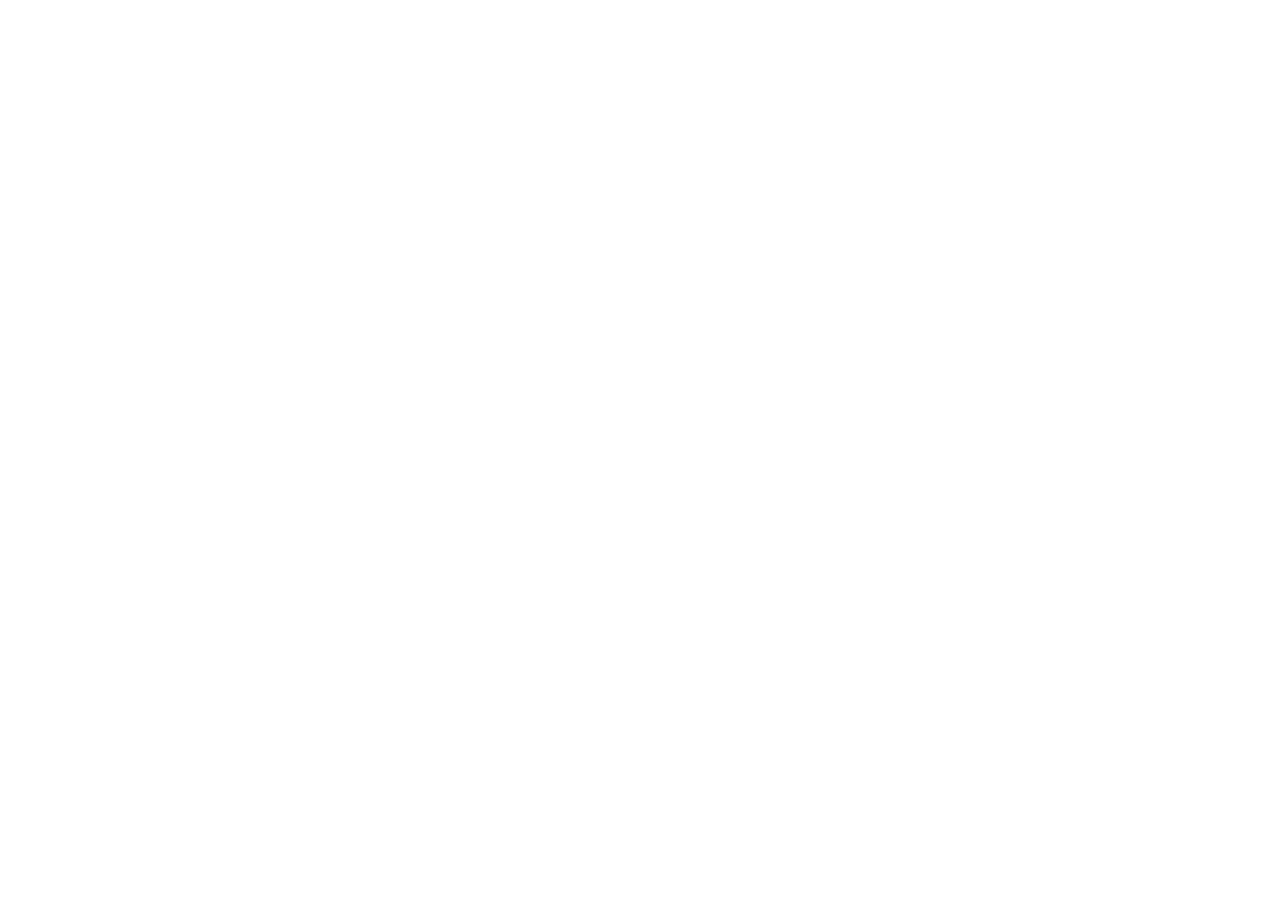
==== docs/index.html @ 1564775b "primer estructura y enlaces" ====
<!DOCTYPE html>
<html lang="es">
<head>
    <meta charset="UTF-8">
    <meta name="viewport" content="width=device-width, initial-scale=1.0">
    <title>INDEX</title>
    <link rel="icon" href="data:,">
    <link rel="stylesheet" href="css/main.css">
    <link rel="stylesheet" href="css/login.css">
    <script src="https://code.jquery.com/jquery-3.7.1.min.js" 
        integrity="sha256-/JqT3SQfawRcv/BIHPThkBvs0OEvtFFmqPF/lYI/Cxo="
        crossorigin="anonymous"></script>
</head>
<body>
    <script type="module" src="js/login.js" ></script>
</body>
</html>
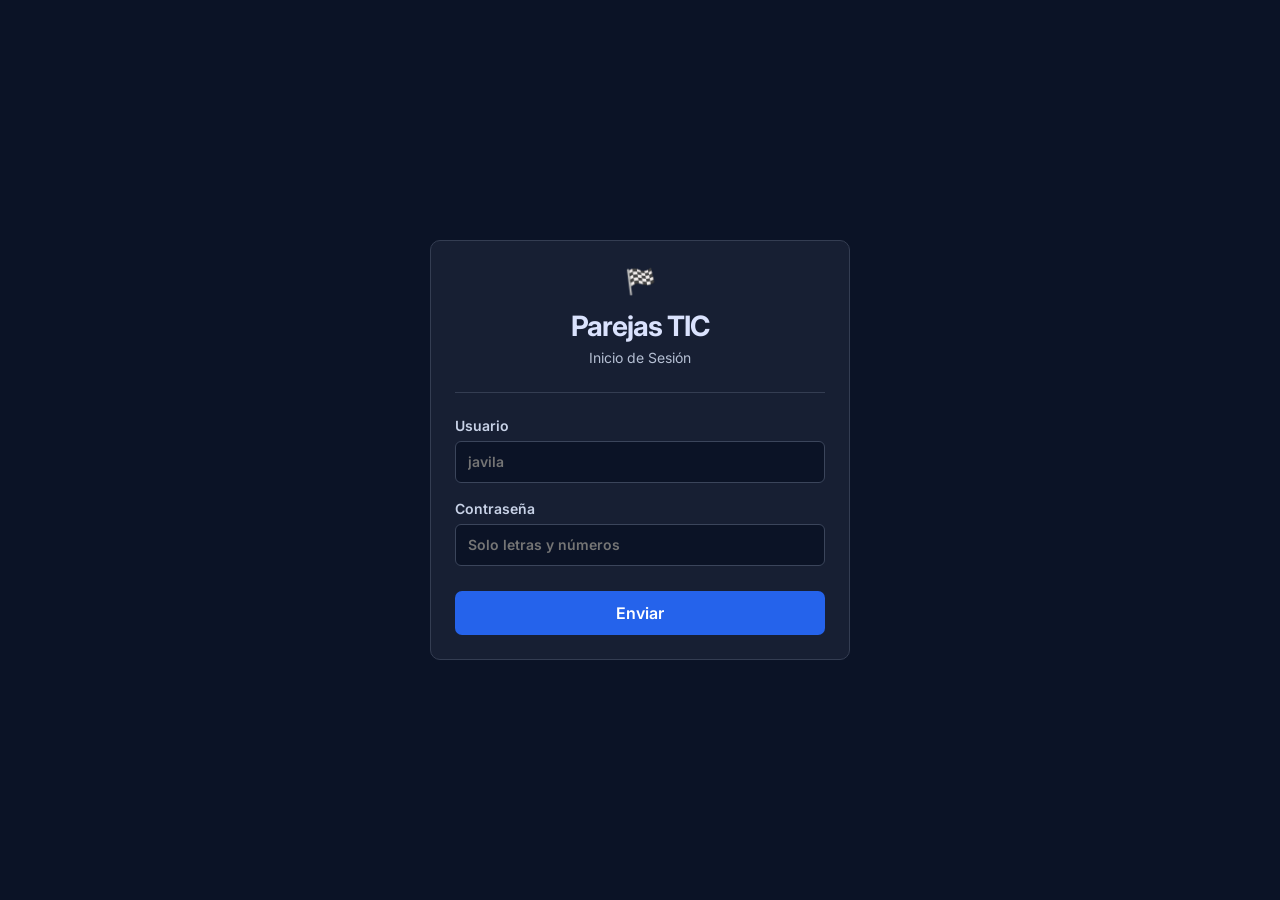
==== commit abd2512c: "index y presentación para main.css y login.css" ====
--- a/docs/index.html
+++ b/docs/index.html
@@ -3,15 +3,73 @@
 <head>
     <meta charset="UTF-8">
     <meta name="viewport" content="width=device-width, initial-scale=1.0">
-    <title>INDEX</title>
+    <meta name="theme-color" content="#0b1326"> 
+
+    <title>Parejas TIC | Inicio de sesión</title>
     <link rel="icon" href="data:,">
+<!-- Hojas de etilo: general y especificia de login -->
     <link rel="stylesheet" href="css/main.css">
     <link rel="stylesheet" href="css/login.css">
+    <!-- Bibloteca jQuery cargada desde CDN oficial -->
     <script src="https://code.jquery.com/jquery-3.7.1.min.js" 
         integrity="sha256-/JqT3SQfawRcv/BIHPThkBvs0OEvtFFmqPF/lYI/Cxo="
         crossorigin="anonymous"></script>
 </head>
-<body>
+<body class = "pagina pagina-centrada">
+    <!-- contenedor principal -->
+     <main class="panel panel-login">
+
+        <!-- Cabecera con logotivo y título -->
+         <header class="cabecera-panel">
+            <span class="marca-logo" aria-hidden="true">🏁</span>
+            <h1>Parejas TIC</h1>
+            <p>Inicio de Sesión</p>
+         </header>
+
+         <!-- Formulario de acceso   novalidadte para gestionar validaciones con Js/JQuery -->
+
+        <form action="" id="formulario-login" novalidate >
+            <!-- contenedor accesible para mostrar avisos de error -->
+             <div id="mensaje-login" class="aviso" role="alert" aria-live="polite" hidden></div>
+            
+             <!-- Campo de entrada para el nombre de usuario -->
+            <label for="" class="campo-formulario">
+                <span>
+                    Usuario
+                </span>
+                <input 
+                    id="usuario"
+                    name="usuario"
+                    type="text"
+                    autocomplete="username"
+                    required
+                    placeholder="javila"
+                >
+            </label>
+
+            <!-- Campo de entrada para la contraseña -->
+             <label for="" class="campo-formulario">
+                <span>Contraseña</span>
+                <input
+                    id="password"
+                    type="password"
+                    autocomplete="current-password"
+                    required
+                    placeholder="Solo letras y números"
+                >
+            </label>
+
+            <!-- Boón de envío del formulario -->
+             <button class="boton boton-primario boton-ancho-total" type="submit">
+                Enviar
+             </button>
+
+
+        </form>
+
+
+     </main>
+    <!-- Controlador modular  javaScript  -->
     <script type="module" src="js/login.js" ></script>
 </body>
 </html>
--- a/docs/css/main.css
+++ b/docs/css/main.css
@@ -0,0 +1,192 @@
+/* Estilos Generales */
+@import url('https://fonts.googleapis.com/css2?family=Inter:wght@400;500;600;700&family=JetBrains+Mono:wght@400;500&display=swap');
+
+:root {
+  color-scheme: dark;
+  font-family: 'Inter', system-ui, -apple-system, BlinkMacSystemFont, "Segoe UI", sans-serif;
+  color: #dae2fd;
+  background-color: #0b1326;
+  font-synthesis: none;
+
+  --canvas: #0b1326;
+  --superficie: #171f33;
+  --superficie-baja: #131b2e;
+  --superficie-alta: #222a3d;
+  --borde: #343d52;
+  --texto-secundario: #aab5cc;
+
+  --azul-primario: #2563eb;
+  --azul-hover: #1d4ed8;
+  --cyan-acento: #22c3ee;
+  --verde-exito: #00c78b;
+  --amarillo-alerta: #f5a000;
+  --rojo-error: #ff817a;
+}
+
+*,
+*::before,
+*::after {
+  box-sizing: border-box; /* Asegura que padding y border no descuadren los anchos */
+}
+
+body {
+  margin: 0;
+  min-width: 20rem;
+  min-height: 100vh;
+  background-color: var(--canvas);
+}
+
+button,
+input {
+  font: inherit;
+}
+
+a {
+  color: inherit;
+  text-decoration: none;
+}
+
+.pagina {
+  min-height: 100vh;
+  padding: 2rem;
+}
+
+.pagina-centrada {
+  display: grid;
+  place-items: center; /* Centrado perfecto en grid  */
+}
+
+.panel {
+  width: min(100%, 36.25rem); /* Ancho fluido que se adapta si la pantalla es muy pequeña */
+  padding: 2rem;
+  border: 1px solid var(--borde);
+  border-radius: 0.625rem;
+  background-color: var(--superficie);
+}
+
+.cabecera-panel {
+  text-align: center;
+  padding-bottom: 1.375rem;
+  margin-bottom: 1.5rem;
+  border-bottom: 1px solid var(--borde);
+}
+
+.cabecera-panel h1 {
+  margin: 0.75rem 0 0.25rem;
+  font-size: clamp(1.375rem, 4vw, 1.75rem); /* Texto responsive que escala según la pantalla */
+  letter-spacing: -0.035em;
+}
+
+.cabecera-panel p {
+  margin: 0;
+  color: #b5bfd3;
+  font-size: 0.875rem;
+  line-height: 1.6;
+}
+
+.marca-logo {
+  display: inline-grid;
+  place-items: center;
+  width: 2.5rem;
+  height: 2.5rem;
+  border-radius: 0.5rem;
+  background-color: #222c41;
+  color: #b4c5ff;
+  font-size: 1.5625rem;
+  line-height: 1;
+}
+
+.boton {
+  display: inline-flex;
+  align-items: center;
+  justify-content: center;
+  min-height: 2.75rem;
+  padding: 0.625rem 1rem;
+  border: 1px solid transparent;
+  border-radius: 0.4375rem;
+  cursor: pointer;
+  font-weight: 600;
+  text-align: center;
+  transition: background-color 0.15s ease, border-color 0.15s ease;
+}
+
+.boton-primario {
+  color: #ffffff;
+  background-color: var(--azul-primario);
+}
+
+.boton-primario:hover {
+  background-color: var(--azul-hover);
+}
+
+.boton-secundario {
+  color: #b9c7e0;
+  background-color: var(--superficie-baja);
+  border-color: var(--borde);
+}
+
+.boton-secundario:hover {
+  color: #ffffff;
+  background-color: #2d364b;
+}
+
+.boton-ancho-total {
+  width: 100%;
+  margin-top: 0.5rem;
+}
+
+.boton-grande {
+  min-height: 3.5rem;
+  margin-top: 0.875rem;
+  font-size: 1rem;
+}
+
+.aviso {
+  margin: 0 0 1.375rem;
+  padding: 0.8125rem 0.875rem;
+  border: 1px solid var(--rojo-error);
+  border-left: 0.25rem solid var(--rojo-error); /* Franja lateral para destacar el tipo de alerta */
+  border-radius: 0.375rem;
+  color: #e5e9f3;
+  background-color: #121a2d;
+  font-size: 0.8125rem;
+  line-height: 1.5;
+}
+
+.aviso[data-tipo="exito"] {
+  border-color: var(--verde-exito);
+  border-left-color: var(--verde-exito);
+}
+
+.aviso[hidden] {
+  display: none;
+}
+
+/* Oculta elementos visualmente pero los deja accesibles para lectores de pantalla */
+.solo-lectores {
+  position: absolute;
+  width: 1px;
+  height: 1px;
+  padding: 0;
+  margin: -1px;
+  overflow: hidden;
+  clip: rect(0, 0, 0, 0);
+  white-space: nowrap;
+  border: 0;
+}
+
+@media (max-width: 47.5rem) {
+  .pagina {
+    padding: 1.25rem;
+  }
+}
+
+@media (max-width: 30rem) {
+  .pagina {
+    padding: 0.875rem;
+  }
+
+  .panel {
+    padding: 1.375rem 1.125rem;
+  }
+}
--- a/docs/css/login.css
+++ b/docs/css/login.css
@@ -0,0 +1,53 @@
+/* Interfaz de Login */
+.panel-login {
+  width: min(100%, 26.25rem); /* Tope de 420px para que el formulario no quede gigante en PC */
+  padding: 1.5rem;
+}
+
+.panel-login .marca-logo {
+  width: 2rem;
+  height: 2rem;
+  background-color: transparent;
+}
+
+.panel-login .cabecera-panel {
+  margin-bottom: 1.5rem;
+}
+
+/* Contenedor para alinear la etiqueta y el input */
+.campo-formulario {
+  display: grid;
+  gap: 0.4375rem;
+  margin: 0 0 1.0625rem;
+  color: #c8d2e7;
+  font-size: 0.875rem;
+  font-weight: 600;
+}
+
+.campo-formulario input {
+  width: 100%;
+  min-height: 2.625rem;
+  padding: 0.5625rem 0.75rem;
+  color: #f8fafc;
+  background-color: var(--canvas);
+  border: 1px solid #3b455b;
+  border-radius: 0.375rem;
+  outline: none; /* Quitamos el borde por defecto del navegador */
+  transition: border-color 0.2s ease;
+}
+
+/* Estado activo al escribir en el input */
+.campo-formulario input:focus {
+  border-color: #4d83ff;
+}
+
+.panel-login .boton-ancho-total {
+  margin-top: 0.5rem;
+}
+
+/* Ajustes para móviles */
+@media (max-width: 30rem) {
+  .panel-login {
+    padding: 1.375rem;
+  }
+}
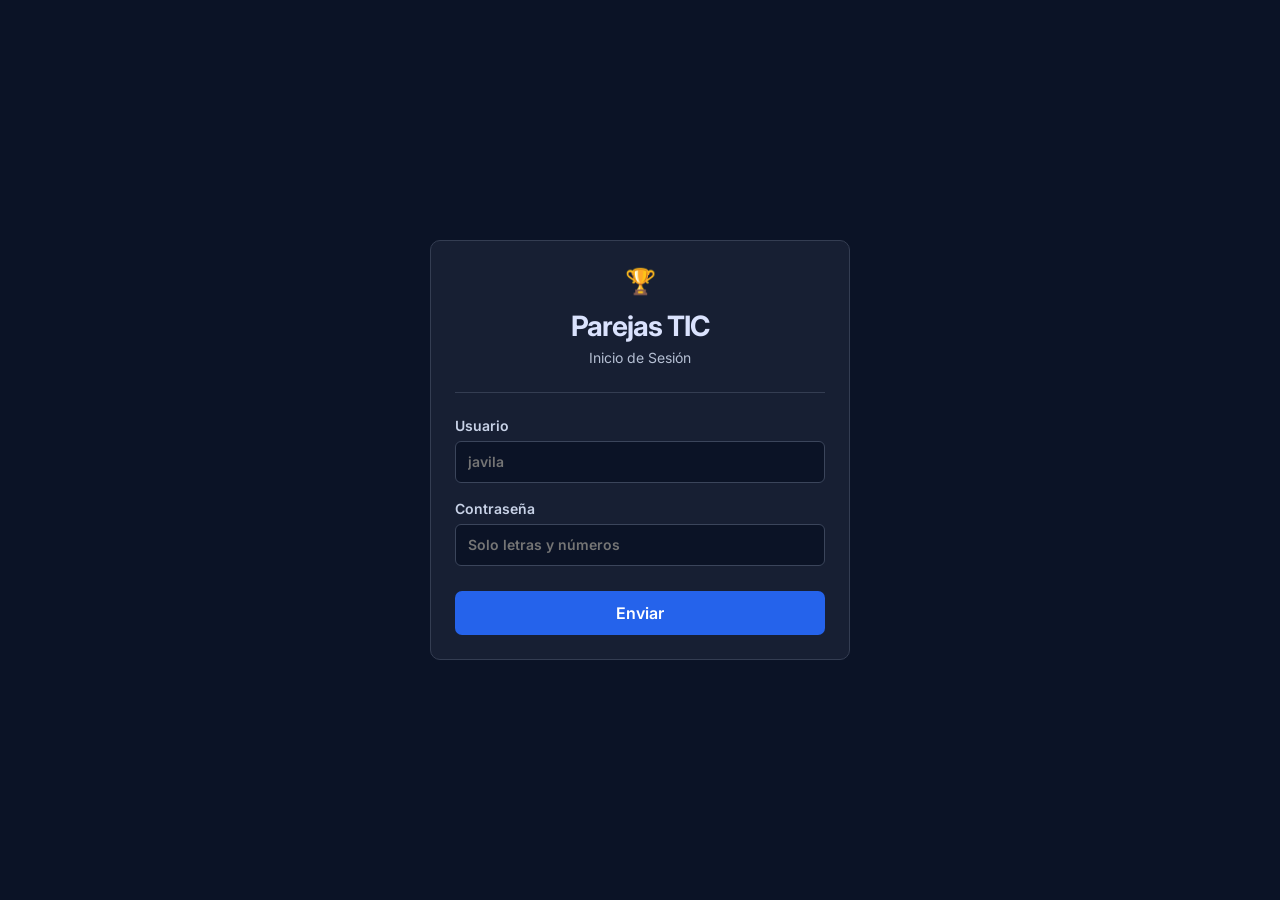
==== commit 866865a3: "bienvenida e incluyo usuario" ====
--- a/docs/index.html
+++ b/docs/index.html
@@ -17,58 +17,58 @@
 </head>
 <body class = "pagina pagina-centrada">
     <!-- contenedor principal -->
-     <main class="panel panel-login">
+    <main class="panel panel-login">
 
-        <!-- Cabecera con logotivo y título -->
-         <header class="cabecera-panel">
-            <span class="marca-logo" aria-hidden="true">🏁</span>
-            <h1>Parejas TIC</h1>
-            <p>Inicio de Sesión</p>
-         </header>
+    <!-- Cabecera con logotivo y título -->
+        <header class="cabecera-panel">
+        <span class="marca-logo" aria-hidden="true">🏆</span>
+        <h1>Parejas TIC</h1>
+        <p>Inicio de Sesión</p>
+        </header>
 
-         <!-- Formulario de acceso   novalidadte para gestionar validaciones con Js/JQuery -->
+        <!-- Formulario de acceso   novalidadte para gestionar validaciones con Js/JQuery -->
 
-        <form action="" id="formulario-login" novalidate >
-            <!-- contenedor accesible para mostrar avisos de error -->
-             <div id="mensaje-login" class="aviso" role="alert" aria-live="polite" hidden></div>
-            
-             <!-- Campo de entrada para el nombre de usuario -->
-            <label for="" class="campo-formulario">
-                <span>
-                    Usuario
-                </span>
-                <input 
-                    id="usuario"
-                    name="usuario"
-                    type="text"
-                    autocomplete="username"
-                    required
-                    placeholder="javila"
-                >
-            </label>
+    <form action="" id="formulario-login" novalidate >
+        <!-- contenedor accesible para mostrar avisos de error -->
+        <div id="mensaje-login" class="aviso" role="alert" aria-live="polite" hidden></div>
+        
+            <!-- Campo de entrada para el nombre de usuario -->
+        <label for="" class="campo-formulario">
+            <span>
+                Usuario
+            </span>
+            <input 
+                id="usuario"
+                name="usuario"
+                type="text"
+                autocomplete="username"
+                required
+                placeholder="javila"
+            >
+        </label>
 
-            <!-- Campo de entrada para la contraseña -->
-             <label for="" class="campo-formulario">
-                <span>Contraseña</span>
-                <input
-                    id="password"
-                    type="password"
-                    autocomplete="current-password"
-                    required
-                    placeholder="Solo letras y números"
-                >
-            </label>
+        <!-- Campo de entrada para la contraseña -->
+        <label for="" class="campo-formulario">
+        <span>Contraseña</span>
+        <input
+            id="password"
+            type="password"
+            autocomplete="current-password"
+            required
+            placeholder="Solo letras y números"
+        >
+        </label>
 
-            <!-- Boón de envío del formulario -->
-             <button class="boton boton-primario boton-ancho-total" type="submit">
-                Enviar
-             </button>
+        <!-- Boón de envío del formulario -->
+        <button class="boton boton-primario boton-ancho-total" type="submit">
+            Enviar
+        </button>
 
 
-        </form>
+    </form>
 
 
-     </main>
+    </main>
     <!-- Controlador modular  javaScript  -->
     <script type="module" src="js/login.js" ></script>
 </body>
--- a/docs/css/main.css
+++ b/docs/css/main.css
@@ -2,191 +2,191 @@
 @import url('https://fonts.googleapis.com/css2?family=Inter:wght@400;500;600;700&family=JetBrains+Mono:wght@400;500&display=swap');
 
 :root {
-  color-scheme: dark;
-  font-family: 'Inter', system-ui, -apple-system, BlinkMacSystemFont, "Segoe UI", sans-serif;
-  color: #dae2fd;
-  background-color: #0b1326;
-  font-synthesis: none;
+    color-scheme: dark;
+    font-family: 'Inter', system-ui, -apple-system, BlinkMacSystemFont, "Segoe UI", sans-serif;
+    color: #dae2fd;
+    background-color: #0b1326;
+    font-synthesis: none;
 
-  --canvas: #0b1326;
-  --superficie: #171f33;
-  --superficie-baja: #131b2e;
-  --superficie-alta: #222a3d;
-  --borde: #343d52;
-  --texto-secundario: #aab5cc;
+    --canvas: #0b1326;
+    --superficie: #171f33;
+    --superficie-baja: #131b2e;
+    --superficie-alta: #222a3d;
+    --borde: #343d52;
+    --texto-secundario: #aab5cc;
 
-  --azul-primario: #2563eb;
-  --azul-hover: #1d4ed8;
-  --cyan-acento: #22c3ee;
-  --verde-exito: #00c78b;
-  --amarillo-alerta: #f5a000;
-  --rojo-error: #ff817a;
+    --azul-primario: #2563eb;
+    --azul-hover: #1d4ed8;
+    --cyan-acento: #22c3ee;
+    --verde-exito: #00c78b;
+    --amarillo-alerta: #f5a000;
+    --rojo-error: #ff817a;
 }
 
 *,
 *::before,
 *::after {
-  box-sizing: border-box; /* Asegura que padding y border no descuadren los anchos */
+    box-sizing: border-box; /* Asegura que padding y border no descuadren los anchos */
 }
 
 body {
-  margin: 0;
-  min-width: 20rem;
-  min-height: 100vh;
-  background-color: var(--canvas);
+    margin: 0;
+    min-width: 20rem;
+    min-height: 100vh;
+    background-color: var(--canvas);
 }
 
 button,
-input {
-  font: inherit;
-}
+    input {
+        font: inherit;
+    }
 
 a {
-  color: inherit;
-  text-decoration: none;
+    color: inherit;
+    text-decoration: none;
 }
 
 .pagina {
-  min-height: 100vh;
-  padding: 2rem;
+    min-height: 100vh;
+    padding: 2rem;
 }
 
 .pagina-centrada {
-  display: grid;
-  place-items: center; /* Centrado perfecto en grid  */
+    display: grid;
+    place-items: center; /* Centrado perfecto en grid  */
 }
 
 .panel {
-  width: min(100%, 36.25rem); /* Ancho fluido que se adapta si la pantalla es muy pequeña */
-  padding: 2rem;
-  border: 1px solid var(--borde);
-  border-radius: 0.625rem;
-  background-color: var(--superficie);
+    width: min(100%, 36.25rem); /* Ancho fluido que se adapta si la pantalla es muy pequeña */
+    padding: 2rem;
+    border: 1px solid var(--borde);
+    border-radius: 0.625rem;
+    background-color: var(--superficie);
 }
 
 .cabecera-panel {
-  text-align: center;
-  padding-bottom: 1.375rem;
-  margin-bottom: 1.5rem;
-  border-bottom: 1px solid var(--borde);
+    text-align: center;
+    padding-bottom: 1.375rem;
+    margin-bottom: 1.5rem;
+    border-bottom: 1px solid var(--borde);
 }
 
 .cabecera-panel h1 {
-  margin: 0.75rem 0 0.25rem;
-  font-size: clamp(1.375rem, 4vw, 1.75rem); /* Texto responsive que escala según la pantalla */
-  letter-spacing: -0.035em;
+    margin: 0.75rem 0 0.25rem;
+    font-size: clamp(1.375rem, 4vw, 1.75rem); /* Texto responsive que escala según la pantalla */
+    letter-spacing: -0.035em;
 }
 
 .cabecera-panel p {
-  margin: 0;
-  color: #b5bfd3;
-  font-size: 0.875rem;
-  line-height: 1.6;
+    margin: 0;
+    color: #b5bfd3;
+    font-size: 0.875rem;
+    line-height: 1.6;
 }
 
 .marca-logo {
-  display: inline-grid;
-  place-items: center;
-  width: 2.5rem;
-  height: 2.5rem;
-  border-radius: 0.5rem;
-  background-color: #222c41;
-  color: #b4c5ff;
-  font-size: 1.5625rem;
-  line-height: 1;
+    display: inline-grid;
+    place-items: center;
+    width: 2.5rem;
+    height: 2.5rem;
+    border-radius: 0.5rem;
+    background-color: #222c41;
+    color: #b4c5ff;
+    font-size: 1.5625rem;
+    line-height: 1;
 }
 
 .boton {
-  display: inline-flex;
-  align-items: center;
-  justify-content: center;
-  min-height: 2.75rem;
-  padding: 0.625rem 1rem;
-  border: 1px solid transparent;
-  border-radius: 0.4375rem;
-  cursor: pointer;
-  font-weight: 600;
-  text-align: center;
-  transition: background-color 0.15s ease, border-color 0.15s ease;
+    display: inline-flex;
+    align-items: center;
+    justify-content: center;
+    min-height: 2.75rem;
+    padding: 0.625rem 1rem;
+    border: 1px solid transparent;
+    border-radius: 0.4375rem;
+    cursor: pointer;
+    font-weight: 600;
+    text-align: center;
+    transition: background-color 0.15s ease, border-color 0.15s ease;
 }
 
 .boton-primario {
-  color: #ffffff;
-  background-color: var(--azul-primario);
-}
+    color: #ffffff;
+    background-color: var(--azul-primario);
+    }
 
 .boton-primario:hover {
-  background-color: var(--azul-hover);
+    background-color: var(--azul-hover);
 }
 
 .boton-secundario {
-  color: #b9c7e0;
-  background-color: var(--superficie-baja);
-  border-color: var(--borde);
+    color: #b9c7e0;
+    background-color: var(--superficie-baja);
+    border-color: var(--borde);
 }
 
 .boton-secundario:hover {
-  color: #ffffff;
-  background-color: #2d364b;
+    color: #ffffff;
+    background-color: #2d364b;
 }
 
 .boton-ancho-total {
-  width: 100%;
-  margin-top: 0.5rem;
+    width: 100%;
+    margin-top: 0.5rem;
 }
 
 .boton-grande {
-  min-height: 3.5rem;
-  margin-top: 0.875rem;
-  font-size: 1rem;
+    min-height: 3.5rem;
+    margin-top: 0.875rem;
+    font-size: 1rem;
 }
 
 .aviso {
-  margin: 0 0 1.375rem;
-  padding: 0.8125rem 0.875rem;
-  border: 1px solid var(--rojo-error);
-  border-left: 0.25rem solid var(--rojo-error); /* Franja lateral para destacar el tipo de alerta */
-  border-radius: 0.375rem;
-  color: #e5e9f3;
-  background-color: #121a2d;
-  font-size: 0.8125rem;
-  line-height: 1.5;
+    margin: 0 0 1.375rem;
+    padding: 0.8125rem 0.875rem;
+    border: 1px solid var(--rojo-error);
+    border-left: 0.25rem solid var(--rojo-error); /* Franja lateral para destacar el tipo de alerta */
+    border-radius: 0.375rem;
+    color: #e5e9f3;
+    background-color: #121a2d;
+    font-size: 0.8125rem;
+    line-height: 1.5;
 }
 
 .aviso[data-tipo="exito"] {
-  border-color: var(--verde-exito);
-  border-left-color: var(--verde-exito);
+    border-color: var(--verde-exito);
+    border-left-color: var(--verde-exito);
 }
 
 .aviso[hidden] {
-  display: none;
+    display: none;
 }
 
 /* Oculta elementos visualmente pero los deja accesibles para lectores de pantalla */
 .solo-lectores {
-  position: absolute;
-  width: 1px;
-  height: 1px;
-  padding: 0;
-  margin: -1px;
-  overflow: hidden;
-  clip: rect(0, 0, 0, 0);
-  white-space: nowrap;
-  border: 0;
+    position: absolute;
+    width: 1px;
+    height: 1px;
+    padding: 0;
+    margin: -1px;
+    overflow: hidden;
+    clip: rect(0, 0, 0, 0);
+    white-space: nowrap;
+    border: 0;
 }
 
 @media (max-width: 47.5rem) {
-  .pagina {
-    padding: 1.25rem;
-  }
+    .pagina {
+        padding: 1.25rem;
+    }
 }
 
 @media (max-width: 30rem) {
-  .pagina {
-    padding: 0.875rem;
-  }
+    .pagina {
+        padding: 0.875rem;
+    }
 
-  .panel {
-    padding: 1.375rem 1.125rem;
-  }
+    .panel {
+        padding: 1.375rem 1.125rem;
+    }
 }
--- a/docs/css/login.css
+++ b/docs/css/login.css
@@ -1,53 +1,53 @@
 /* Interfaz de Login */
 .panel-login {
-  width: min(100%, 26.25rem); /* Tope de 420px para que el formulario no quede gigante en PC */
-  padding: 1.5rem;
+    width: min(100%, 26.25rem); /* Tope de 420px para que el formulario no quede gigante en PC */
+    padding: 1.5rem;
 }
 
 .panel-login .marca-logo {
-  width: 2rem;
-  height: 2rem;
-  background-color: transparent;
+    width: 2rem;
+    height: 2rem;
+    background-color: transparent;
 }
 
 .panel-login .cabecera-panel {
-  margin-bottom: 1.5rem;
+    margin-bottom: 1.5rem;
 }
 
 /* Contenedor para alinear la etiqueta y el input */
 .campo-formulario {
-  display: grid;
-  gap: 0.4375rem;
-  margin: 0 0 1.0625rem;
-  color: #c8d2e7;
-  font-size: 0.875rem;
-  font-weight: 600;
+    display: grid;
+    gap: 0.4375rem;
+    margin: 0 0 1.0625rem;
+    color: #c8d2e7;
+    font-size: 0.875rem;
+    font-weight: 600;
 }
 
 .campo-formulario input {
-  width: 100%;
-  min-height: 2.625rem;
-  padding: 0.5625rem 0.75rem;
-  color: #f8fafc;
-  background-color: var(--canvas);
-  border: 1px solid #3b455b;
-  border-radius: 0.375rem;
-  outline: none; /* Quitamos el borde por defecto del navegador */
-  transition: border-color 0.2s ease;
+    width: 100%;
+    min-height: 2.625rem;
+    padding: 0.5625rem 0.75rem;
+    color: #f8fafc;
+    background-color: var(--canvas);
+    border: 1px solid #3b455b;
+    border-radius: 0.375rem;
+    outline: none; /* Quitamos el borde por defecto del navegador */
+    transition: border-color 0.2s ease;
 }
 
 /* Estado activo al escribir en el input */
 .campo-formulario input:focus {
-  border-color: #4d83ff;
+    border-color: #4d83ff;
 }
 
 .panel-login .boton-ancho-total {
-  margin-top: 0.5rem;
+    margin-top: 0.5rem;
 }
 
 /* Ajustes para móviles */
 @media (max-width: 30rem) {
-  .panel-login {
-    padding: 1.375rem;
-  }
+    .panel-login {
+        padding: 1.375rem;
+    }
 }
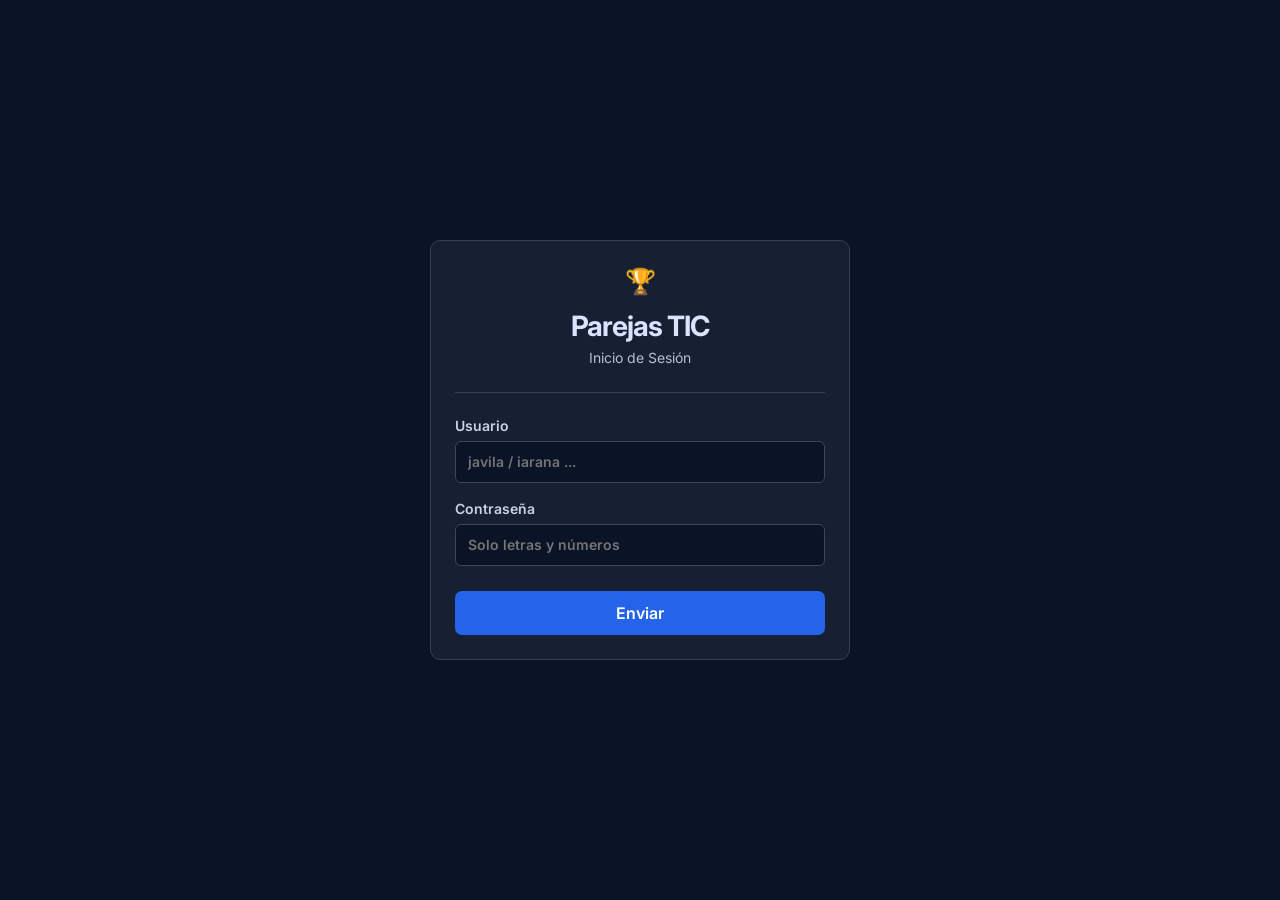
==== commit 7a47f4c0: "integrar eventos mouseover, dblclick, giro 3D contextmenu keydown solución de errores varios" ====
--- a/docs/index.html
+++ b/docs/index.html
@@ -43,7 +43,7 @@
                 type="text"
                 autocomplete="username"
                 required
-                placeholder="javila"
+                placeholder="javila / iarana ..."
             >
         </label>
 
